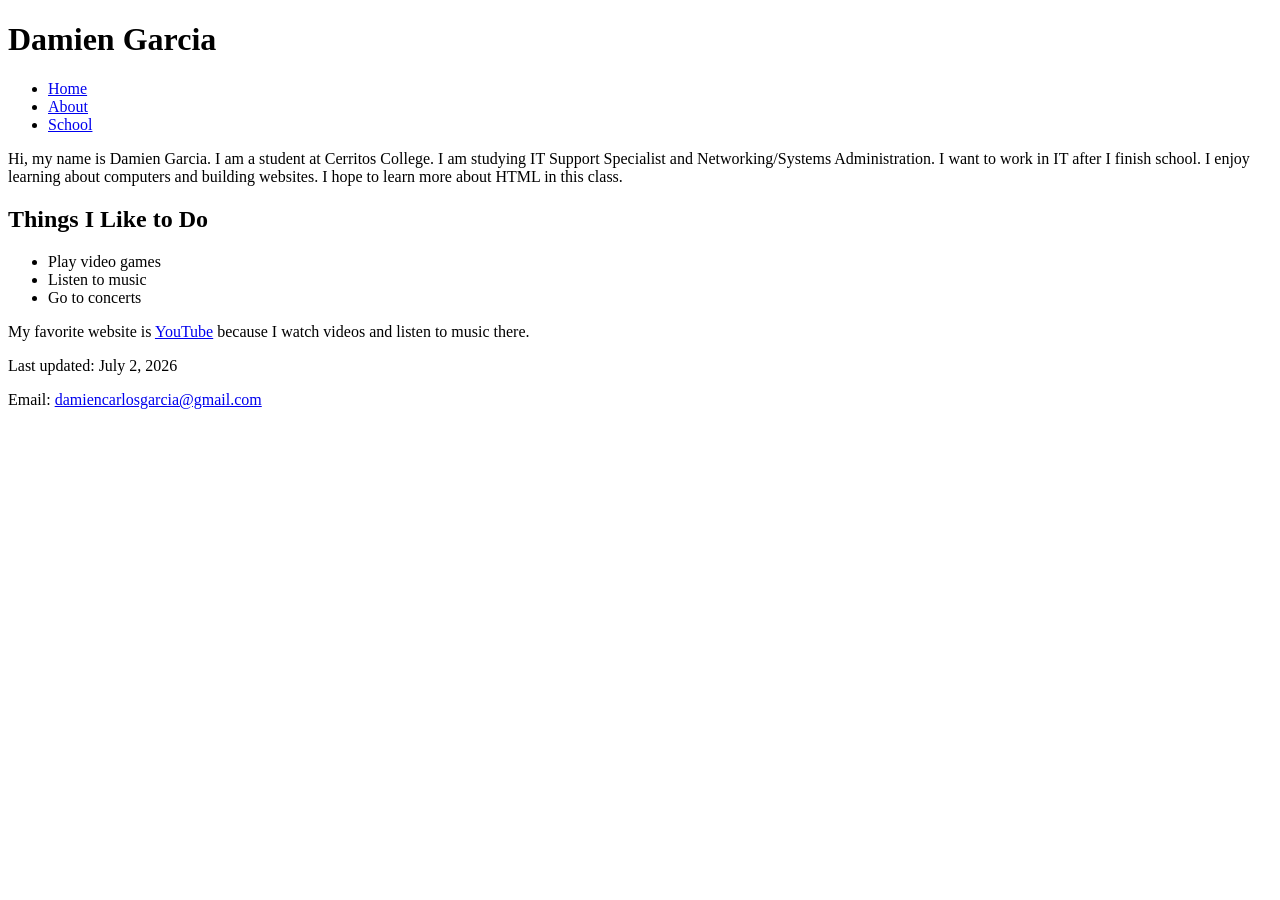
==== index.html @ 6eb8fec1 "Add files via upload Project 1-2" ====
<!DOCTYPE html>
<html lang="en">
<head>
    <meta charset="UTF-8">
    <meta name="author" content="Damien Garcia">
    <meta name="description" content="About Damien Garcia">
    <title>About Me</title>
</head>
<body>

    <h1>Damien Garcia</h1>

    <nav>
        <ul>
            <li><a href="index.html">Home</a></li>
            <li><a href="about.html">About</a></li>
            <li><a href="#">School</a></li>
        </ul>
    </nav>

    <p>
        Hi, my name is Damien Garcia. I am a student at Cerritos College. I am studying IT Support Specialist and Networking/Systems Administration. I want to work in IT after I finish school. I enjoy learning about computers and building websites. I hope to learn more about HTML in this class.
    </p>

    <h2>Things I Like to Do</h2>

    <ul>
        <li>Play video games</li>
        <li>Listen to music</li>
        <li>Go to concerts</li>
    </ul>

    <p>
        My favorite website is
        <a href="https://www.youtube.com" target="_blank">YouTube</a>
        because I watch videos and listen to music there.
    </p>

    <footer>
        <p>Last updated: July 2, 2026</p>
        <p>Email: <a href="mailto:damiencarlosgarcia@gmail.com">damiencarlosgarcia@gmail.com</a></p>
    </footer>

</body>
</html>
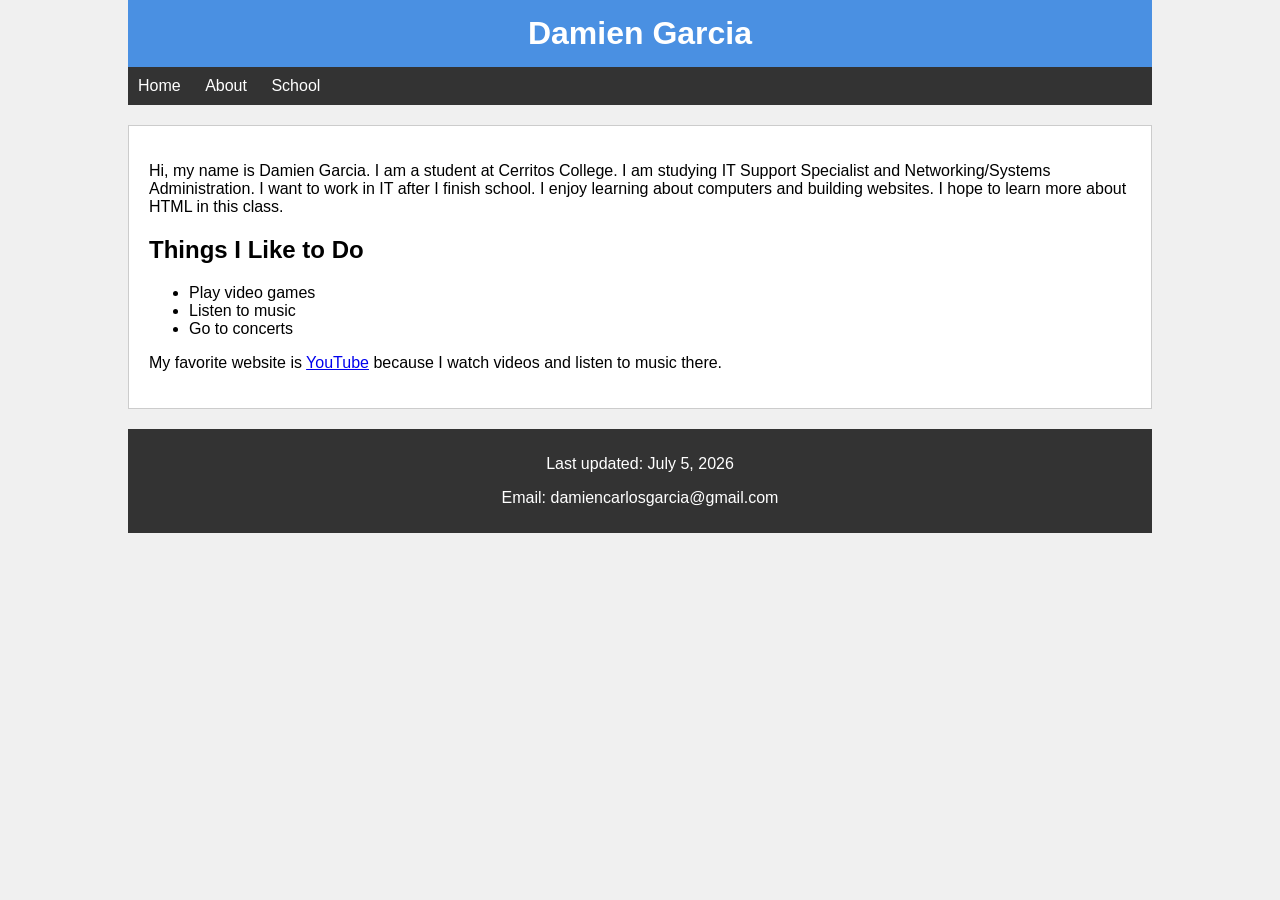
==== commit ce81b022: "Add files via upload" ====
--- a/index.html
+++ b/index.html
@@ -5,10 +5,13 @@
     <meta name="author" content="Damien Garcia">
     <meta name="description" content="About Damien Garcia">
     <title>About Me</title>
+    <link rel="stylesheet" href="styles.css">
 </head>
 <body>
 
-    <h1>Damien Garcia</h1>
+    <header>
+        <h1>Damien Garcia</h1>
+    </header>
 
     <nav>
         <ul>
@@ -18,26 +21,28 @@
         </ul>
     </nav>
 
-    <p>
-        Hi, my name is Damien Garcia. I am a student at Cerritos College. I am studying IT Support Specialist and Networking/Systems Administration. I want to work in IT after I finish school. I enjoy learning about computers and building websites. I hope to learn more about HTML in this class.
-    </p>
+    <section>
+        <p>
+            Hi, my name is Damien Garcia. I am a student at Cerritos College. I am studying IT Support Specialist and Networking/Systems Administration. I want to work in IT after I finish school. I enjoy learning about computers and building websites. I hope to learn more about HTML in this class.
+        </p>
 
-    <h2>Things I Like to Do</h2>
+        <h2>Things I Like to Do</h2>
 
-    <ul>
-        <li>Play video games</li>
-        <li>Listen to music</li>
-        <li>Go to concerts</li>
-    </ul>
+        <ul>
+            <li>Play video games</li>
+            <li>Listen to music</li>
+            <li>Go to concerts</li>
+        </ul>
 
-    <p>
-        My favorite website is
-        <a href="https://www.youtube.com" target="_blank">YouTube</a>
-        because I watch videos and listen to music there.
-    </p>
+        <p>
+            My favorite website is
+            <a href="https://www.youtube.com" target="_blank">YouTube</a>
+            because I watch videos and listen to music there.
+        </p>
+    </section>
 
     <footer>
-        <p>Last updated: July 2, 2026</p>
+        <p>Last updated: July 5, 2026</p>
         <p>Email: <a href="mailto:damiencarlosgarcia@gmail.com">damiencarlosgarcia@gmail.com</a></p>
     </footer>
 
--- a/styles.css
+++ b/styles.css
@@ -0,0 +1,60 @@
+body {
+    font-family: Arial, sans-serif;
+    background-color: #f0f0f0;
+    color: black;
+    width: 80%;
+    margin: auto;
+}
+
+header {
+    background-color: #4a90e2;
+    color: white;
+    text-align: center;
+    padding: 15px;
+}
+
+h1 {
+    font-size: 32px;
+    margin: 0;
+}
+
+nav ul {
+    list-style-type: none;
+    background-color: #333;
+    padding: 10px;
+    margin: 0;
+}
+
+nav ul li {
+    display: inline;
+    margin-right: 20px;
+}
+
+nav ul li a {
+    color: white;
+    text-decoration: none;
+}
+
+nav ul li a:hover {
+    text-decoration: underline;
+}
+
+section {
+    background-color: white;
+    padding: 20px;
+    margin-top: 20px;
+    border: 1px solid #ccc;
+}
+
+footer {
+    background-color: #333;
+    color: white;
+    text-align: center;
+    padding: 10px;
+    margin-top: 20px;
+}
+
+footer a {
+    color: white;
+    text-decoration: none;
+}
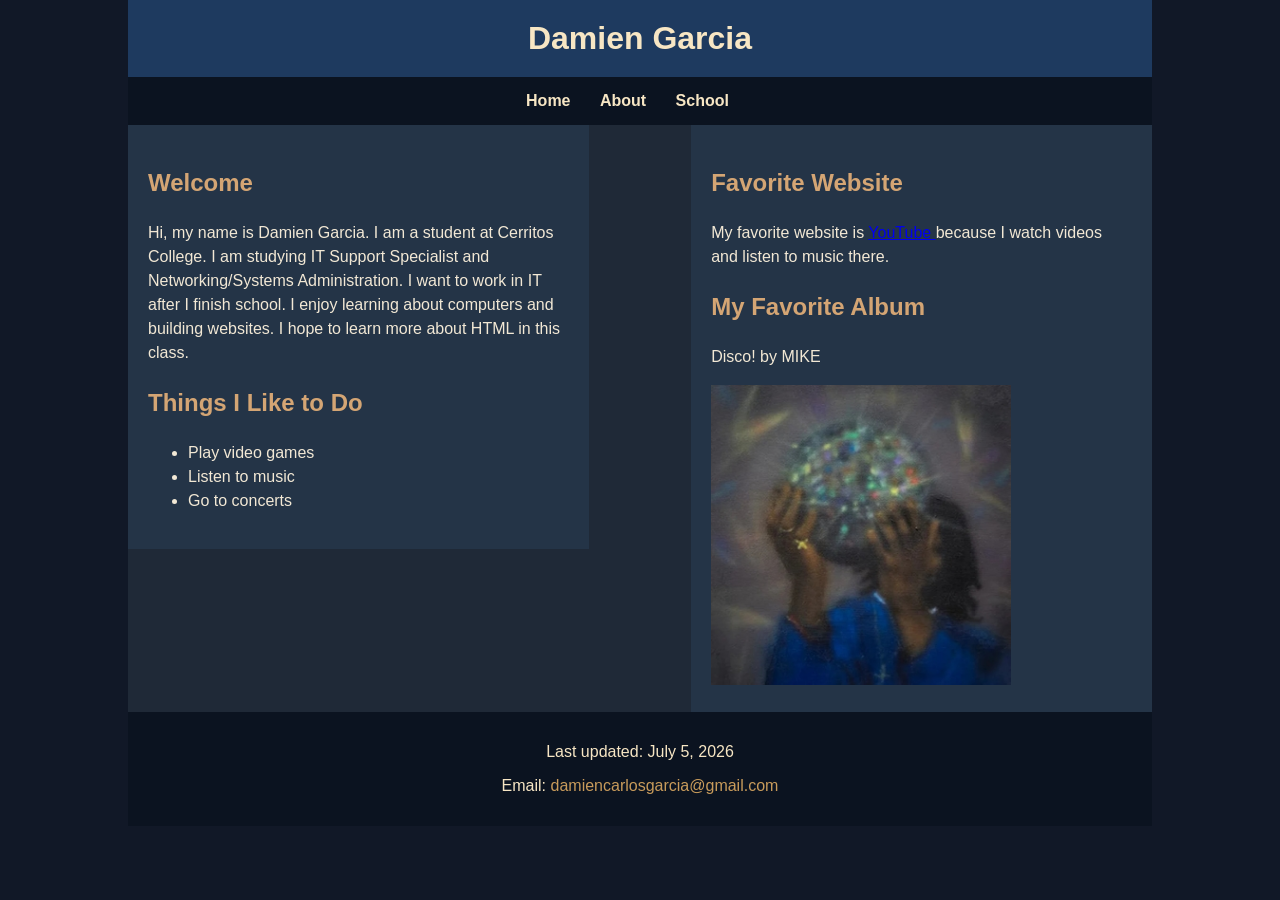
==== commit 0c43713f: "Add files via upload" ====
--- a/index.html
+++ b/index.html
@@ -1,50 +1,95 @@
 <!DOCTYPE html>
 <html lang="en">
+
 <head>
     <meta charset="UTF-8">
     <meta name="author" content="Damien Garcia">
-    <meta name="description" content="About Damien Garcia">
-    <title>About Me</title>
+    <meta name="description" content="Damien Garcia Homepage">
+    <title>Damien Garcia</title>
     <link rel="stylesheet" href="styles.css">
 </head>
+
 <body>
 
-    <header>
-        <h1>Damien Garcia</h1>
-    </header>
+    <div id="wrapper">
 
-    <nav>
-        <ul>
-            <li><a href="index.html">Home</a></li>
-            <li><a href="about.html">About</a></li>
-            <li><a href="#">School</a></li>
-        </ul>
-    </nav>
+        <header>
+            <h1>Damien Garcia</h1>
+        </header>
 
-    <section>
-        <p>
-            Hi, my name is Damien Garcia. I am a student at Cerritos College. I am studying IT Support Specialist and Networking/Systems Administration. I want to work in IT after I finish school. I enjoy learning about computers and building websites. I hope to learn more about HTML in this class.
-        </p>
 
-        <h2>Things I Like to Do</h2>
+        <nav>
+            <ul>
+                <li><a href="index.html">Home</a></li>
+                <li><a href="about.html">About</a></li>
+                <li><a href="school.html">School</a></li>
+            </ul>
+        </nav>
 
-        <ul>
-            <li>Play video games</li>
-            <li>Listen to music</li>
-            <li>Go to concerts</li>
-        </ul>
 
-        <p>
-            My favorite website is
-            <a href="https://www.youtube.com" target="_blank">YouTube</a>
-            because I watch videos and listen to music there.
-        </p>
-    </section>
+        <section id="leftColumn">
 
-    <footer>
-        <p>Last updated: July 5, 2026</p>
-        <p>Email: <a href="mailto:damiencarlosgarcia@gmail.com">damiencarlosgarcia@gmail.com</a></p>
-    </footer>
+            <h2>Welcome</h2>
+
+            <p>
+                Hi, my name is Damien Garcia. I am a student at Cerritos College.
+                I am studying IT Support Specialist and Networking/Systems Administration.
+                I want to work in IT after I finish school. I enjoy learning about
+                computers and building websites. I hope to learn more about HTML in this class.
+            </p>
+
+
+            <h2>Things I Like to Do</h2>
+
+            <ul>
+                <li>Play video games</li>
+                <li>Listen to music</li>
+                <li>Go to concerts</li>
+            </ul>
+
+        </section>
+
+
+
+        <section id="rightColumn">
+
+            <h2>Favorite Website</h2>
+
+            <p>
+                My favorite website is
+                <a href="https://www.youtube.com" target="_blank">
+                    YouTube
+                </a>
+                because I watch videos and listen to music there.
+            </p>
+
+
+            <h2>My Favorite Album</h2>
+
+            <p>
+                Disco! by MIKE
+            </p>
+
+            <img src="disco.jpg" alt="My Favorite Album: Disco! by MIKE">
+
+        </section>
+
+
+
+        <footer>
+            <p>Last updated: July 5, 2026</p>
+
+            <p>
+                Email:
+                <a href="mailto:damiencarlosgarcia@gmail.com">
+                    damiencarlosgarcia@gmail.com
+                </a>
+            </p>
+        </footer>
+
+
+    </div>
 
 </body>
+
 </html>
--- a/styles.css
+++ b/styles.css
@@ -1,60 +1,231 @@
 body {
     font-family: Arial, sans-serif;
-    background-color: #f0f0f0;
-    color: black;
+    background-color: #111827;
+    color: #f2e8d5;
+    margin: 0;
+    padding: 0;
+}
+
+
+#wrapper {
     width: 80%;
     margin: auto;
-}
-
+    background-color: #1f2937;
+}
+
+
+/* Header */
 header {
-    background-color: #4a90e2;
-    color: white;
-    text-align: center;
-    padding: 15px;
-}
+    background-color: #1e3a5f;
+    color: #f7e6c4;
+    text-align: center;
+    padding: 20px;
+}
+
 
 h1 {
     font-size: 32px;
     margin: 0;
 }
 
+
+/* Navigation */
 nav ul {
     list-style-type: none;
-    background-color: #333;
-    padding: 10px;
-    margin: 0;
-}
+    margin: 0;
+    padding: 15px;
+    background-color: #0b1320;
+    text-align: center;
+}
+
 
 nav ul li {
     display: inline;
-    margin-right: 20px;
-}
+    margin-right: 25px;
+}
+
 
 nav ul li a {
-    color: white;
-    text-decoration: none;
-}
+    color: #f7e6c4;
+    text-decoration: none;
+    font-weight: bold;
+}
+
 
 nav ul li a:hover {
+    color: #c89b5b;
+}
+
+
+/* Two Column Layout */
+#leftColumn {
+    float: left;
+    width: 45%;
+    padding: 20px;
+    background-color: #243447;
+    box-sizing: border-box;
+}
+
+
+#rightColumn {
+    float: right;
+    width: 45%;
+    padding: 20px;
+    background-color: #243447;
+    box-sizing: border-box;
+}
+
+
+/* Image */
+img {
+    width: 100%;
+    max-width: 300px;
+    height: auto;
+}
+
+
+/* Footer */
+footer {
+    clear: both;
+    background-color: #0b1320;
+    color: #f7e6c4;
+    text-align: center;
+    padding: 15px;
+    margin-top: 20px;
+}
+
+
+footer a {
+    color: #c89b5b;
+    text-decoration: none;
+}
+
+
+footer a:hover {
     text-decoration: underline;
 }
 
+
+section h2 {
+    color: #d4a574;
+}
+
+
 section {
-    background-color: white;
-    padding: 20px;
+    line-height: 1.5;
+}body {
+    font-family: Arial, sans-serif;
+    background-color: #111827;
+    color: #f2e8d5;
+    margin: 0;
+    padding: 0;
+}
+
+
+#wrapper {
+    width: 80%;
+    margin: auto;
+    background-color: #1f2937;
+}
+
+
+/* Header */
+header {
+    background-color: #1e3a5f;
+    color: #f7e6c4;
+    text-align: center;
+    padding: 20px;
+}
+
+
+h1 {
+    font-size: 32px;
+    margin: 0;
+}
+
+
+/* Navigation */
+nav ul {
+    list-style-type: none;
+    margin: 0;
+    padding: 15px;
+    background-color: #0b1320;
+    text-align: center;
+}
+
+
+nav ul li {
+    display: inline;
+    margin-right: 25px;
+}
+
+
+nav ul li a {
+    color: #f7e6c4;
+    text-decoration: none;
+    font-weight: bold;
+}
+
+
+nav ul li a:hover {
+    color: #c89b5b;
+}
+
+
+/* Two Column Layout */
+#leftColumn {
+    float: left;
+    width: 45%;
+    padding: 20px;
+    background-color: #243447;
+    box-sizing: border-box;
+}
+
+
+#rightColumn {
+    float: right;
+    width: 45%;
+    padding: 20px;
+    background-color: #243447;
+    box-sizing: border-box;
+}
+
+
+/* Image */
+img {
+    width: 100%;
+    max-width: 300px;
+    height: auto;
+}
+
+
+/* Footer */
+footer {
+    clear: both;
+    background-color: #0b1320;
+    color: #f7e6c4;
+    text-align: center;
+    padding: 15px;
     margin-top: 20px;
-    border: 1px solid #ccc;
-}
-
-footer {
-    background-color: #333;
-    color: white;
-    text-align: center;
-    padding: 10px;
-    margin-top: 20px;
-}
+}
+
 
 footer a {
-    color: white;
-    text-decoration: none;
+    color: #c89b5b;
+    text-decoration: none;
+}
+
+
+footer a:hover {
+    text-decoration: underline;
+}
+
+
+section h2 {
+    color: #d4a574;
+}
+
+
+section {
+    line-height: 1.5;
 }
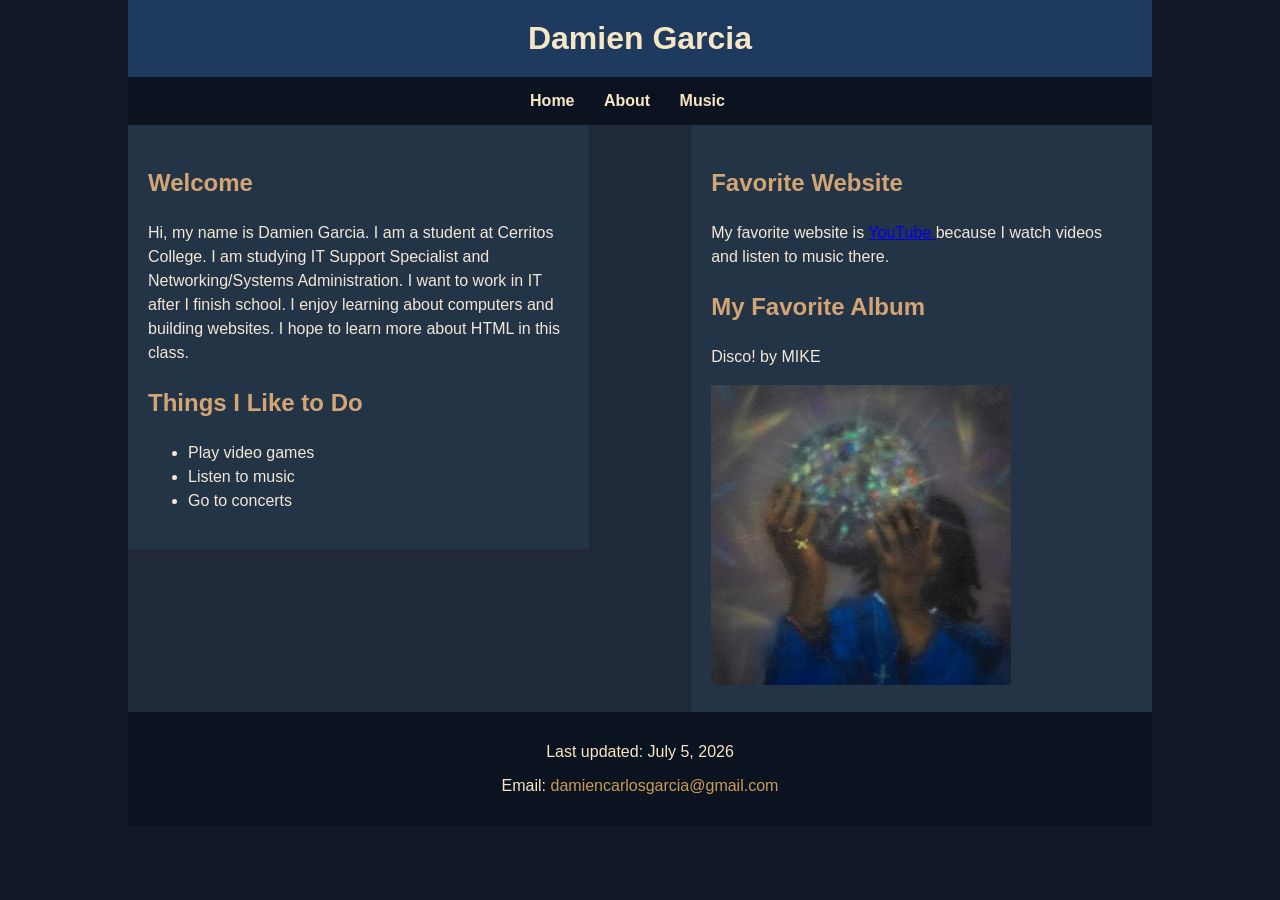
==== commit 1d662435: "Add files via upload" ====
--- a/index.html
+++ b/index.html
@@ -22,7 +22,7 @@
             <ul>
                 <li><a href="index.html">Home</a></li>
                 <li><a href="about.html">About</a></li>
-                <li><a href="school.html">School</a></li>
+                <li><a href="music.html">Music</a></li>
             </ul>
         </nav>
 
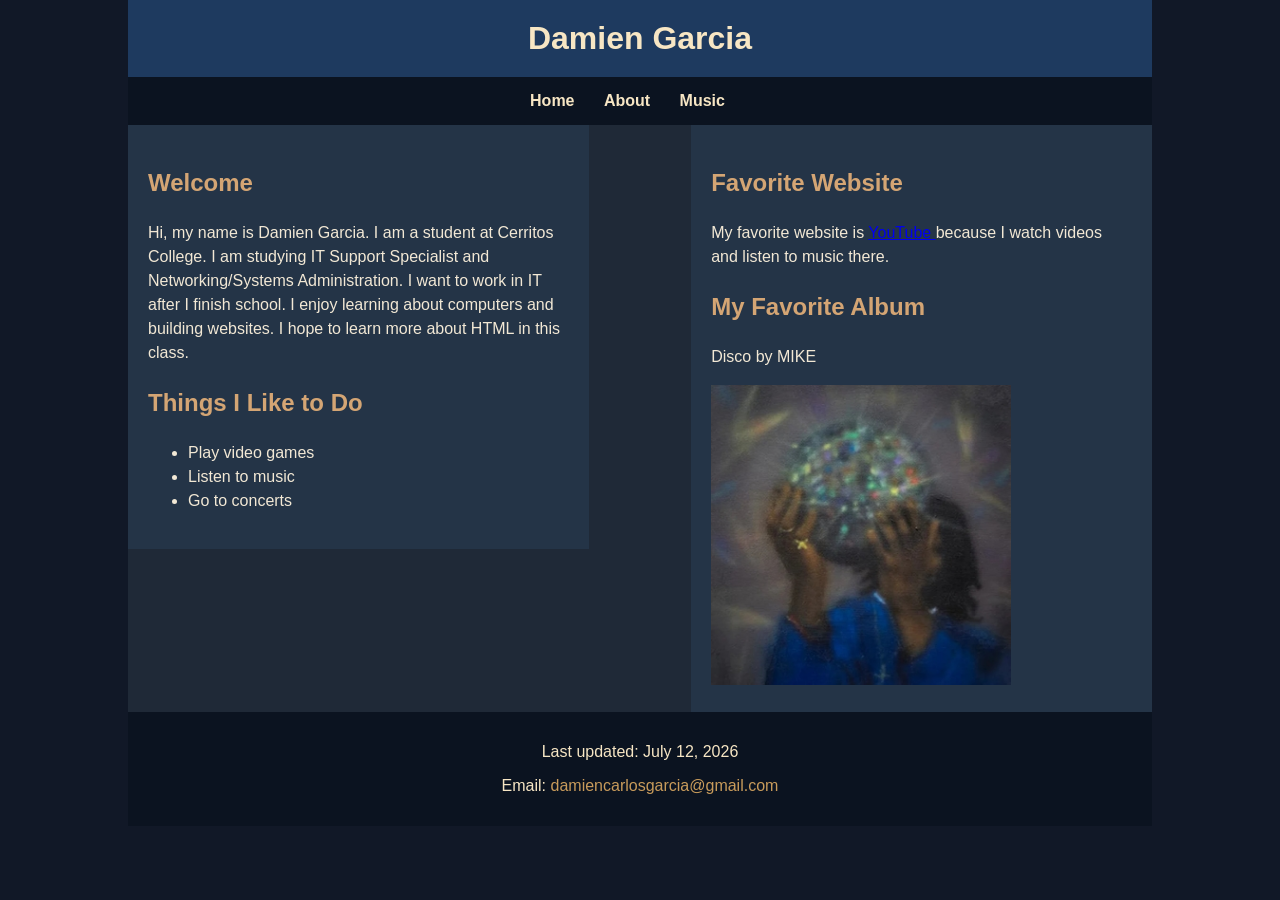
==== commit e3b67456: "Add files via upload" ====
--- a/index.html
+++ b/index.html
@@ -17,7 +17,6 @@
             <h1>Damien Garcia</h1>
         </header>
 
-
         <nav>
             <ul>
                 <li><a href="index.html">Home</a></li>
@@ -25,7 +24,6 @@
                 <li><a href="music.html">Music</a></li>
             </ul>
         </nav>
-
 
         <section id="leftColumn">
 
@@ -38,7 +36,6 @@
                 computers and building websites. I hope to learn more about HTML in this class.
             </p>
 
-
             <h2>Things I Like to Do</h2>
 
             <ul>
@@ -48,8 +45,6 @@
             </ul>
 
         </section>
-
-
 
         <section id="rightColumn">
 
@@ -63,21 +58,18 @@
                 because I watch videos and listen to music there.
             </p>
 
-
             <h2>My Favorite Album</h2>
 
             <p>
-                Disco! by MIKE
+                Disco by MIKE
             </p>
 
-            <img src="disco.jpg" alt="My Favorite Album: Disco! by MIKE">
+            <img src="disco.jpg" alt="My Favorite Album: Disco by MIKE">
 
         </section>
 
-
-
         <footer>
-            <p>Last updated: July 5, 2026</p>
+            <p>Last updated: July 12, 2026</p>
 
             <p>
                 Email:
@@ -87,7 +79,6 @@
             </p>
         </footer>
 
-
     </div>
 
 </body>
